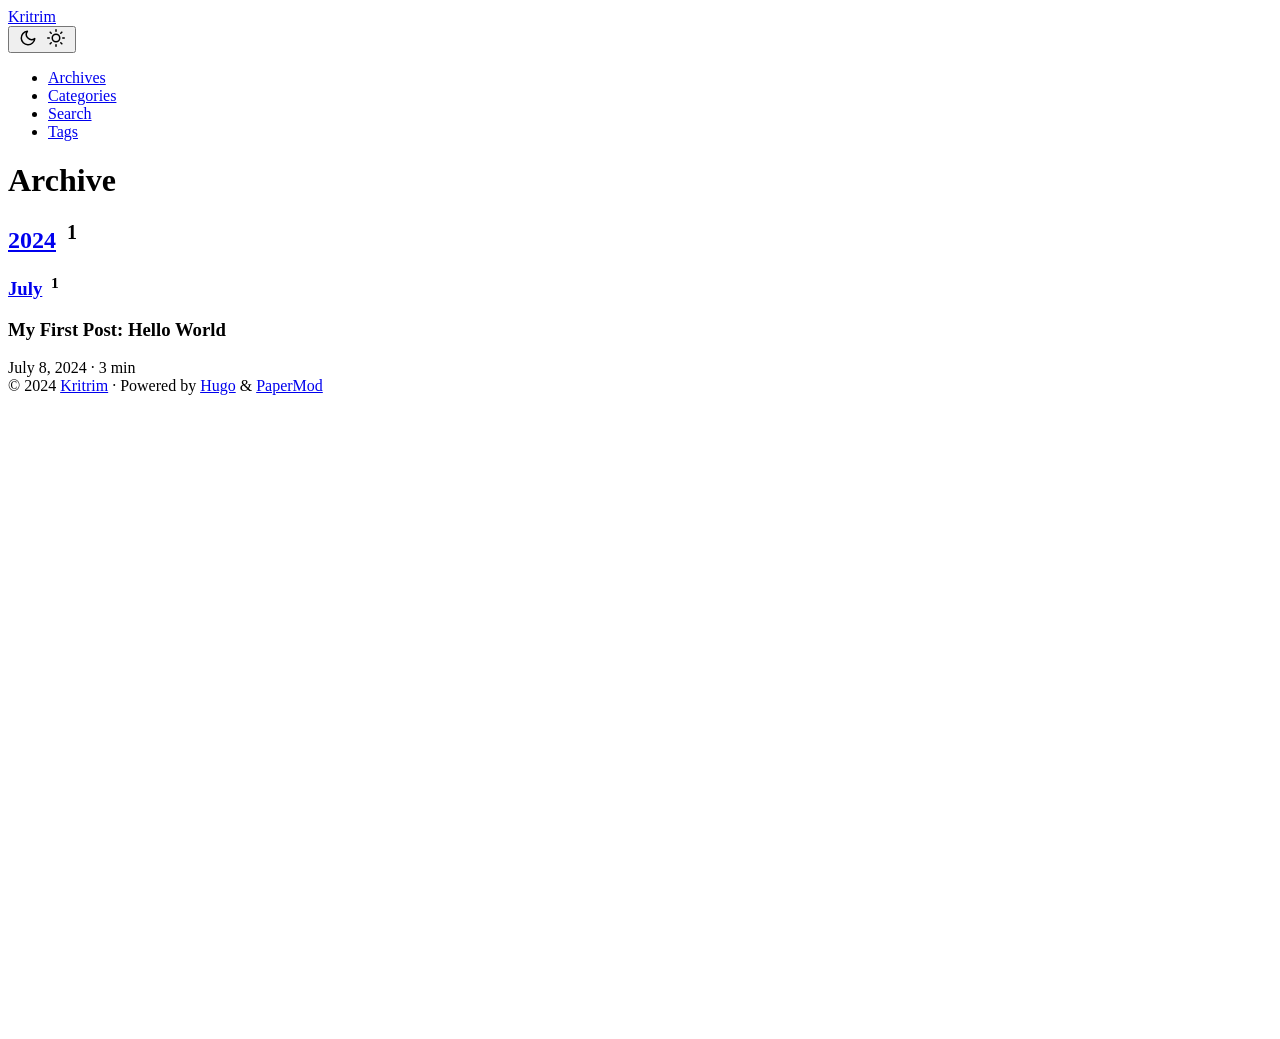
==== public/archives/index.html @ 492b5f39 "menu added" ====
<!DOCTYPE html>
<html lang="en" dir="auto">

<head><script src="/livereload.js?mindelay=10&amp;v=2&amp;port=1313&amp;path=livereload" data-no-instant defer></script><meta charset="utf-8">
<meta http-equiv="X-UA-Compatible" content="IE=edge">
<meta name="viewport" content="width=device-width, initial-scale=1, shrink-to-fit=no">
<meta name="robots" content="noindex, nofollow">
<title>Archive | Kritrim</title>
<meta name="keywords" content="">
<meta name="description" content="archives">
<meta name="author" content="">
<link rel="canonical" href="//localhost:1313/archives/">
<link crossorigin="anonymous" href="/assets/css/stylesheet.54405a410796490bc874ab6181fac9b675753cc2b91375d8f882566459eca428.css" integrity="sha256-VEBaQQeWSQvIdKthgfrJtnV1PMK5E3XY&#43;IJWZFnspCg=" rel="preload stylesheet" as="style">
<link rel="icon" href="//localhost:1313/favicon.ico">
<link rel="icon" type="image/png" sizes="16x16" href="//localhost:1313/favicon-16x16.png">
<link rel="icon" type="image/png" sizes="32x32" href="//localhost:1313/favicon-32x32.png">
<link rel="apple-touch-icon" href="//localhost:1313/apple-touch-icon.png">
<link rel="mask-icon" href="//localhost:1313/safari-pinned-tab.svg">
<meta name="theme-color" content="#2e2e33">
<meta name="msapplication-TileColor" content="#2e2e33">
<link rel="alternate" hreflang="en" href="//localhost:1313/archives/">
<noscript>
    <style>
        #theme-toggle,
        .top-link {
            display: none;
        }

    </style>
    <style>
        @media (prefers-color-scheme: dark) {
            :root {
                --theme: rgb(29, 30, 32);
                --entry: rgb(46, 46, 51);
                --primary: rgb(218, 218, 219);
                --secondary: rgb(155, 156, 157);
                --tertiary: rgb(65, 66, 68);
                --content: rgb(196, 196, 197);
                --code-block-bg: rgb(46, 46, 51);
                --code-bg: rgb(55, 56, 62);
                --border: rgb(51, 51, 51);
            }

            .list {
                background: var(--theme);
            }

            .list:not(.dark)::-webkit-scrollbar-track {
                background: 0 0;
            }

            .list:not(.dark)::-webkit-scrollbar-thumb {
                border-color: var(--theme);
            }
        }

    </style>
</noscript>
</head>

<body class="list" id="top">
<script>
    if (localStorage.getItem("pref-theme") === "dark") {
        document.body.classList.add('dark');
    } else if (localStorage.getItem("pref-theme") === "light") {
        document.body.classList.remove('dark')
    } else if (window.matchMedia('(prefers-color-scheme: dark)').matches) {
        document.body.classList.add('dark');
    }

</script>

<header class="header">
    <nav class="nav">
        <div class="logo">
            <a href="//localhost:1313/" accesskey="h" title="Kritrim (Alt + H)">Kritrim</a>
            <div class="logo-switches">
                <button id="theme-toggle" accesskey="t" title="(Alt + T)">
                    <svg id="moon" xmlns="http://www.w3.org/2000/svg" width="24" height="18" viewBox="0 0 24 24"
                        fill="none" stroke="currentColor" stroke-width="2" stroke-linecap="round"
                        stroke-linejoin="round">
                        <path d="M21 12.79A9 9 0 1 1 11.21 3 7 7 0 0 0 21 12.79z"></path>
                    </svg>
                    <svg id="sun" xmlns="http://www.w3.org/2000/svg" width="24" height="18" viewBox="0 0 24 24"
                        fill="none" stroke="currentColor" stroke-width="2" stroke-linecap="round"
                        stroke-linejoin="round">
                        <circle cx="12" cy="12" r="5"></circle>
                        <line x1="12" y1="1" x2="12" y2="3"></line>
                        <line x1="12" y1="21" x2="12" y2="23"></line>
                        <line x1="4.22" y1="4.22" x2="5.64" y2="5.64"></line>
                        <line x1="18.36" y1="18.36" x2="19.78" y2="19.78"></line>
                        <line x1="1" y1="12" x2="3" y2="12"></line>
                        <line x1="21" y1="12" x2="23" y2="12"></line>
                        <line x1="4.22" y1="19.78" x2="5.64" y2="18.36"></line>
                        <line x1="18.36" y1="5.64" x2="19.78" y2="4.22"></line>
                    </svg>
                </button>
            </div>
        </div>
        <ul id="menu">
            <li>
                <a href="//localhost:1313/archives/" title="Archives">
                    <span class="active">Archives</span>
                </a>
            </li>
            <li>
                <a href="//localhost:1313/categories/" title="Categories">
                    <span>Categories</span>
                </a>
            </li>
            <li>
                <a href="//localhost:1313/search/" title="Search (Alt &#43; /)" accesskey=/>
                    <span>Search</span>
                </a>
            </li>
            <li>
                <a href="//localhost:1313/tags/" title="Tags">
                    <span>Tags</span>
                </a>
            </li>
        </ul>
    </nav>
</header>
<main class="main">

<header class="page-header">
  <h1>
    Archive
  </h1>
</header>
<div class="archive-year">
  <h2 class="archive-year-header" id="2024">
    <a class="archive-header-link" href="#2024">2024</a>
    <sup class="archive-count">&nbsp;1</sup>
  </h2>
  <div class="archive-month">
    <h3 class="archive-month-header" id="2024-July">
      <a class="archive-header-link" href="#2024-July">July</a>
      <sup class="archive-count">&nbsp;1</sup>
    </h3>
    <div class="archive-posts">
      <div class="archive-entry">
        <h3 class="archive-entry-title entry-hint-parent">My First Post: Hello World
        </h3>
        <div class="archive-meta"><span title='2024-07-08 19:43:26 +0530 IST'>July 8, 2024</span>&nbsp;·&nbsp;3 min</div>
        <a class="entry-link" aria-label="post link to My First Post: Hello World" href="//localhost:1313/posts/my-first-post/"></a>
      </div>
    </div>
  </div>
</div>
    </main>
    
<footer class="footer">
        <span>&copy; 2024 <a href="//localhost:1313/">Kritrim</a></span> · 

    <span>
        Powered by
        <a href="https://gohugo.io/" rel="noopener noreferrer" target="_blank">Hugo</a> &
        <a href="https://github.com/adityatelange/hugo-PaperMod/" rel="noopener" target="_blank">PaperMod</a>
    </span>
</footer>
<a href="#top" aria-label="go to top" title="Go to Top (Alt + G)" class="top-link" id="top-link" accesskey="g">
    <svg xmlns="http://www.w3.org/2000/svg" viewBox="0 0 12 6" fill="currentColor">
        <path d="M12 6H0l6-6z" />
    </svg>
</a>

<script>
    let menu = document.getElementById('menu')
    if (menu) {
        menu.scrollLeft = localStorage.getItem("menu-scroll-position");
        menu.onscroll = function () {
            localStorage.setItem("menu-scroll-position", menu.scrollLeft);
        }
    }

    document.querySelectorAll('a[href^="#"]').forEach(anchor => {
        anchor.addEventListener("click", function (e) {
            e.preventDefault();
            var id = this.getAttribute("href").substr(1);
            if (!window.matchMedia('(prefers-reduced-motion: reduce)').matches) {
                document.querySelector(`[id='${decodeURIComponent(id)}']`).scrollIntoView({
                    behavior: "smooth"
                });
            } else {
                document.querySelector(`[id='${decodeURIComponent(id)}']`).scrollIntoView();
            }
            if (id === "top") {
                history.replaceState(null, null, " ");
            } else {
                history.pushState(null, null, `#${id}`);
            }
        });
    });

</script>
<script>
    var mybutton = document.getElementById("top-link");
    window.onscroll = function () {
        if (document.body.scrollTop > 800 || document.documentElement.scrollTop > 800) {
            mybutton.style.visibility = "visible";
            mybutton.style.opacity = "1";
        } else {
            mybutton.style.visibility = "hidden";
            mybutton.style.opacity = "0";
        }
    };

</script>
<script>
    document.getElementById("theme-toggle").addEventListener("click", () => {
        if (document.body.className.includes("dark")) {
            document.body.classList.remove('dark');
            localStorage.setItem("pref-theme", 'light');
        } else {
            document.body.classList.add('dark');
            localStorage.setItem("pref-theme", 'dark');
        }
    })

</script>
</body>

</html>
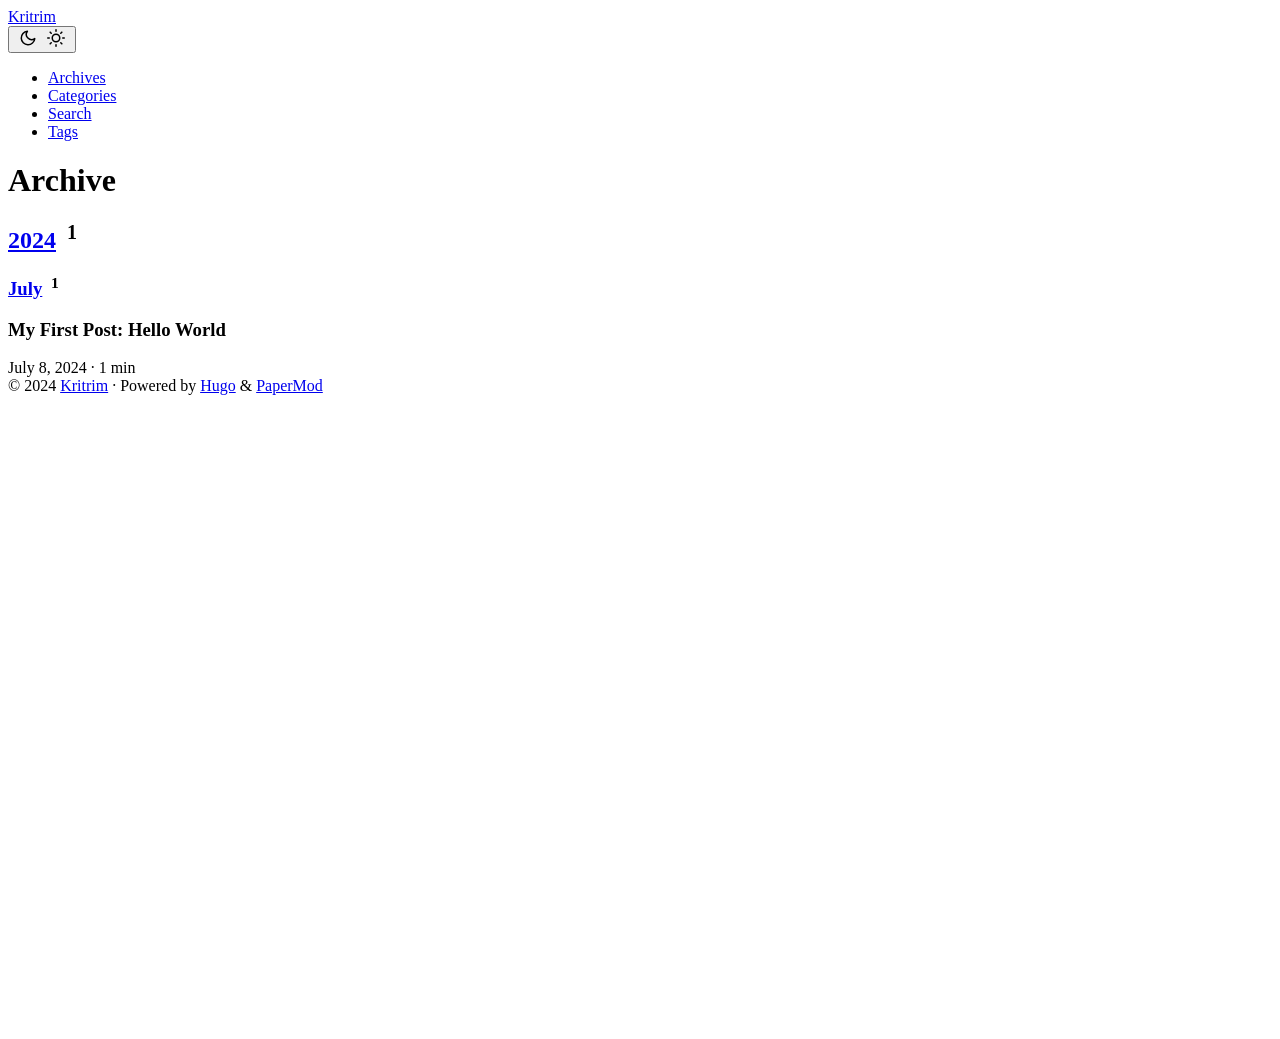
==== commit 24c7b247: "edited first post" ====
--- a/public/archives/index.html
+++ b/public/archives/index.html
@@ -142,7 +142,7 @@
       <div class="archive-entry">
         <h3 class="archive-entry-title entry-hint-parent">My First Post: Hello World
         </h3>
-        <div class="archive-meta"><span title='2024-07-08 19:43:26 +0530 IST'>July 8, 2024</span>&nbsp;·&nbsp;3 min</div>
+        <div class="archive-meta"><span title='2024-07-08 19:43:26 +0530 IST'>July 8, 2024</span>&nbsp;·&nbsp;1 min</div>
         <a class="entry-link" aria-label="post link to My First Post: Hello World" href="//localhost:1313/posts/my-first-post/"></a>
       </div>
     </div>
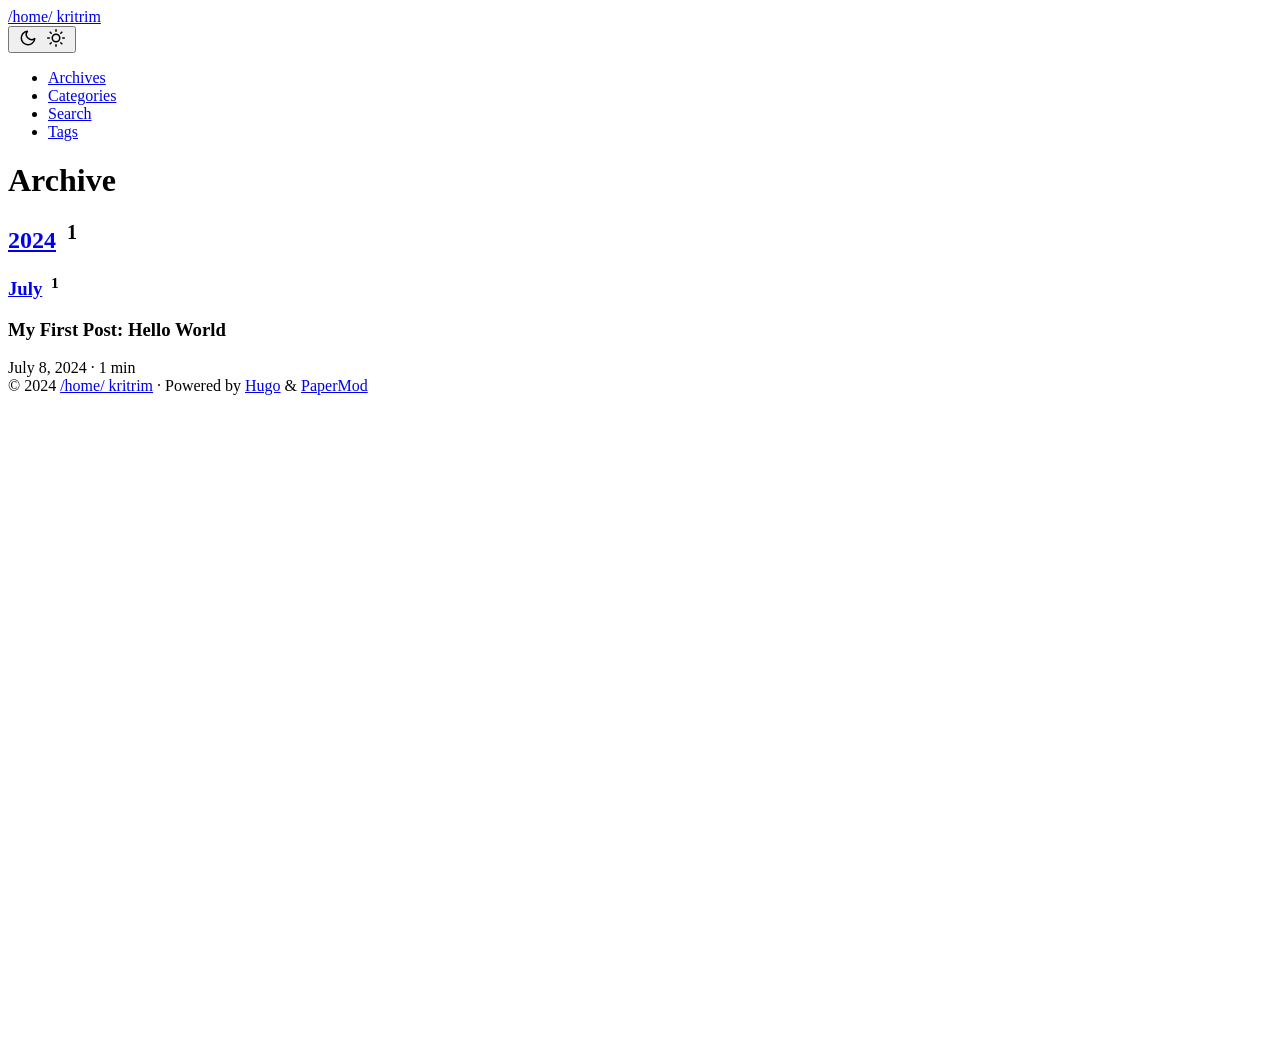
==== commit 9c7d68c6: "cover image" ====
--- a/public/archives/index.html
+++ b/public/archives/index.html
@@ -5,7 +5,7 @@
 <meta http-equiv="X-UA-Compatible" content="IE=edge">
 <meta name="viewport" content="width=device-width, initial-scale=1, shrink-to-fit=no">
 <meta name="robots" content="noindex, nofollow">
-<title>Archive | Kritrim</title>
+<title>Archive | /home/ kritrim</title>
 <meta name="keywords" content="">
 <meta name="description" content="archives">
 <meta name="author" content="">
@@ -73,7 +73,7 @@
 <header class="header">
     <nav class="nav">
         <div class="logo">
-            <a href="//localhost:1313/" accesskey="h" title="Kritrim (Alt + H)">Kritrim</a>
+            <a href="//localhost:1313/" accesskey="h" title="/home/ kritrim (Alt + H)">/home/ kritrim</a>
             <div class="logo-switches">
                 <button id="theme-toggle" accesskey="t" title="(Alt + T)">
                     <svg id="moon" xmlns="http://www.w3.org/2000/svg" width="24" height="18" viewBox="0 0 24 24"
@@ -151,7 +151,7 @@
     </main>
     
 <footer class="footer">
-        <span>&copy; 2024 <a href="//localhost:1313/">Kritrim</a></span> · 
+        <span>&copy; 2024 <a href="//localhost:1313/">/home/ kritrim</a></span> · 
 
     <span>
         Powered by
